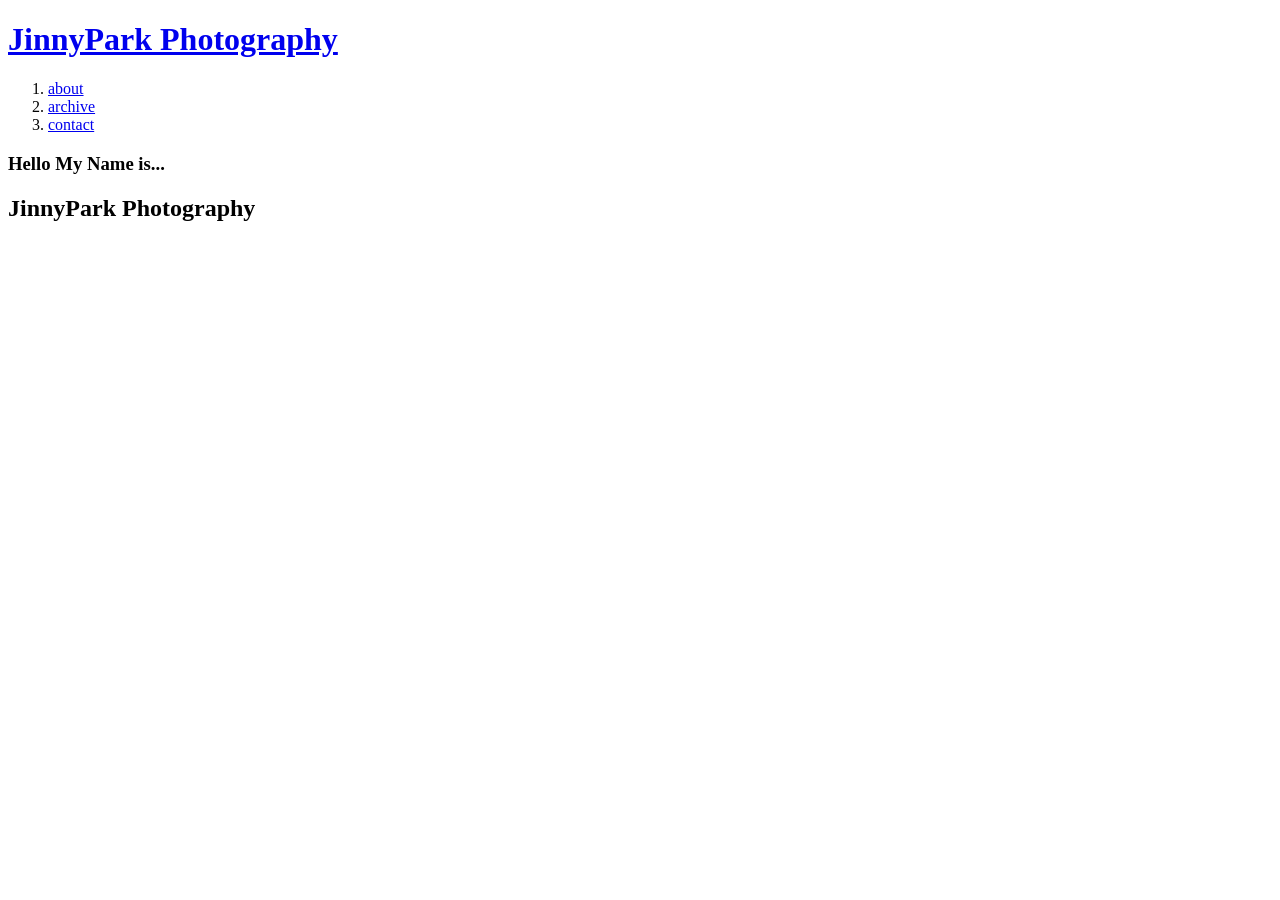
==== about.html @ c0827d61 "new structure" ====
<!DOCTYPE html>
<html lang="ko">
<head>
    <meta charset="UTF-8">
    <meta name="viewport" content="width=device-width, initial-scale=1.0">
    <title>JinnyPark Photography</title>
    <link href="./src/style.css" rel="stylesheet" />
</head>
<body>
    <div id="app"></div>
    <script src="./src/main.js" type="module" defer></script>
    <h1><a href="/">JinnyPark Photography<a></h1>
    <ol>
        <li><a href="/about.html">about</a></li>
        <li><a href="/archive.html">archive</a></li>
        <li><a href="/contact.html">contact</a></li>
    </ol>
    <h3>Hello My Name is...</h3>
    <h2>JinnyPark Photography</h2>
</body>
</html>
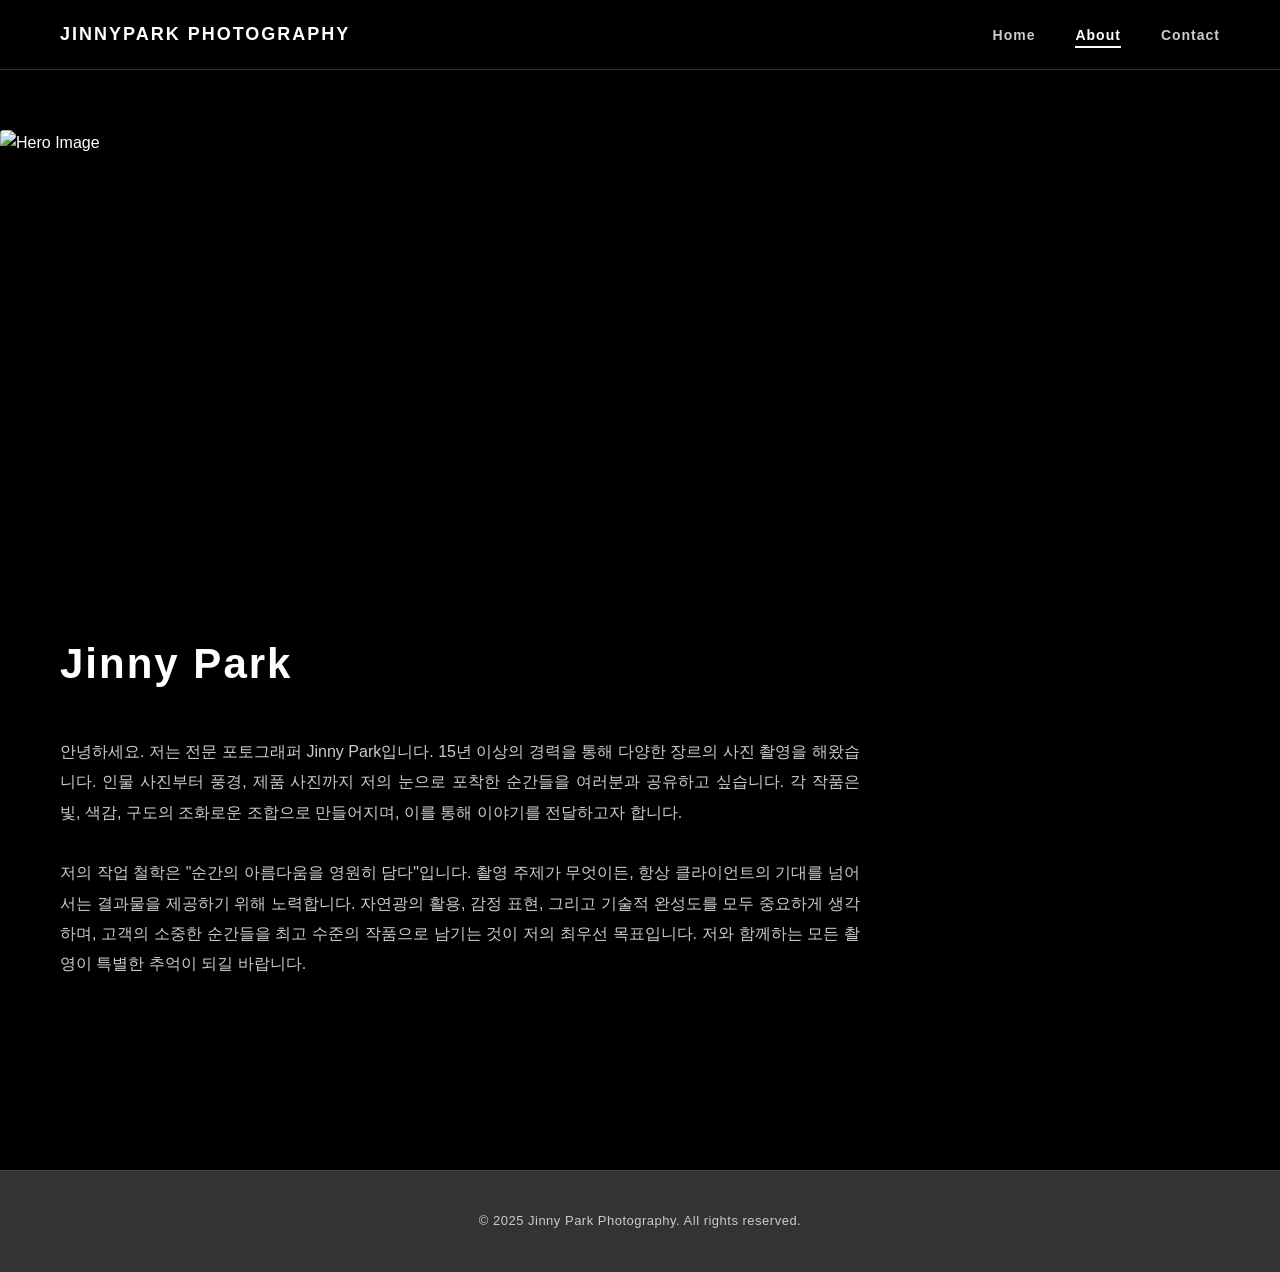
==== commit bf9b28f1: "Jinny Park 포토그래퍼 포트폴리오 웹사이트 - 완전히 새롭게 재구성" ====
--- a/about.html
+++ b/about.html
@@ -3,19 +3,68 @@
 <head>
     <meta charset="UTF-8">
     <meta name="viewport" content="width=device-width, initial-scale=1.0">
-    <title>JinnyPark Photography</title>
-    <link href="./src/style.css" rel="stylesheet" />
+    <meta name="description" content="Jinny Park 포토그래퍼 소개 - 전문성과 예술적 감각을 가진 사진가입���다.">
+    <meta name="keywords" content="포토그래퍼, 전문가, 포트폴리오, Jinny Park">
+    <meta name="author" content="Jinny Park">
+    <meta property="og:title" content="JINNYPARK PHOTOGRAPHY - About">
+    <meta property="og:description" content="Jinny Park 포토그래퍼 소개">
+    <meta property="og:type" content="website">
+    <title>JINNYPARK PHOTOGRAPHY - About</title>
+    <link rel="canonical" href="https://jinnyparkphotography.github.io/about.html">
+    <link rel="stylesheet" href="style.css">
 </head>
 <body>
-    <div id="app"></div>
-    <script src="./src/main.js" type="module" defer></script>
-    <h1><a href="/">JinnyPark Photography<a></h1>
-    <ol>
-        <li><a href="/about.html">about</a></li>
-        <li><a href="/archive.html">archive</a></li>
-        <li><a href="/contact.html">contact</a></li>
-    </ol>
-    <h3>Hello My Name is...</h3>
-    <h2>JinnyPark Photography</h2>
+    <!-- 헤더 -->
+    <header class="header">
+        <div class="container">
+            <div class="header-content">
+                <a href="index.html" class="logo">JINNYPARK PHOTOGRAPHY</a>
+                <nav class="nav">
+                    <ul class="nav-list">
+                        <li><a href="index.html" class="nav-link">Home</a></li>
+                        <li><a href="about.html" class="nav-link active">About</a></li>
+                        <li><a href="contact.html" class="nav-link">Contact</a></li>
+                    </ul>
+                </nav>
+            </div>
+        </div>
+    </header>
+
+    <!-- 메인 콘텐츠 -->
+    <main class="main-content">
+        <!-- 히어로 이미지 -->
+        <section class="hero-section">
+            <img src="https://images.unsplash.com/photo-1511379938547-c1f69b13d835?w=1200&h=600&fit=crop" alt="Hero Image" class="hero-image">
+        </section>
+
+        <!-- 소개글 -->
+        <div class="container">
+            <section class="about-section">
+                <h1 class="about-title">Jinny Park</h1>
+                <div class="about-content">
+                    <p class="about-paragraph">
+                        안녕하세요. 저는 전문 포토그래퍼 Jinny Park입니다. 15년 이상의 경력을 통해 다양한 장르의 사진 촬영을 해왔습니다. 
+                        인물 사진부터 풍경, 제품 사진까지 저의 눈으로 포착한 순간들을 여러분과 공유하고 싶습니다. 
+                        각 작품은 빛, 색감, 구도의 조화로운 조합으로 만들어지며, 이를 통해 이야기를 전달하고자 합니다.
+                    </p>
+                    <p class="about-paragraph">
+                        저의 작업 철학은 "순간의 아름다움을 영원히 담다"입니다. 촬영 주제가 무엇이든, 항상 클라이언트의 기대를 넘어서는 
+                        결과물을 제공하기 위해 노력합니다. 자연광의 활용, 감정 표현, 그리고 기술적 완성도를 모두 중요하게 생각하며, 
+                        고객의 소중한 순간들을 최고 수준의 작품으로 남기는 것이 저의 최우선 목표입니다. 
+                        저와 함께하는 모든 촬영이 특별한 추억이 되길 바랍니다.
+                    </p>
+                </div>
+            </section>
+        </div>
+    </main>
+
+    <!-- 풋터 -->
+    <footer class="footer">
+        <div class="container">
+            <p>&copy; 2025 Jinny Park Photography. All rights reserved.</p>
+        </div>
+    </footer>
+
+    <script src="main.js"></script>
 </body>
 </html>
--- a/style.css
+++ b/style.css
@@ -0,0 +1,505 @@
+/* ==================== 전역 스타일 ==================== */
+* {
+    margin: 0;
+    padding: 0;
+    box-sizing: border-box;
+}
+
+:root {
+    --primary-bg: #000000;
+    --primary-text: #ffffff;
+    --secondary-text: #cccccc;
+    --accent-color: #e0e0e0;
+    --hover-color: #333333;
+    --transition: 0.3s ease;
+}
+
+body {
+    font-family: 'Segoe UI', Tahoma, Geneva, Verdana, sans-serif;
+    background-color: var(--primary-bg);
+    color: var(--primary-text);
+    line-height: 1.6;
+}
+
+html {
+    scroll-behavior: smooth;
+}
+
+.container {
+    max-width: 1200px;
+    margin: 0 auto;
+    padding: 0 20px;
+}
+
+/* ==================== 헤더 스타일 ==================== */
+.header {
+    background-color: var(--primary-bg);
+    border-bottom: 1px solid var(--hover-color);
+    position: sticky;
+    top: 0;
+    z-index: 1000;
+}
+
+.header-content {
+    display: flex;
+    justify-content: space-between;
+    align-items: center;
+    padding: 20px 0;
+}
+
+.logo {
+    font-size: 18px;
+    font-weight: 700;
+    letter-spacing: 2px;
+    text-decoration: none;
+    color: var(--primary-text);
+    transition: color var(--transition);
+}
+
+.logo:hover {
+    color: var(--accent-color);
+}
+
+.nav-list {
+    display: flex;
+    list-style: none;
+    gap: 40px;
+}
+
+.nav-link {
+    text-decoration: none;
+    color: var(--secondary-text);
+    font-size: 14px;
+    font-weight: 600;
+    letter-spacing: 1px;
+    transition: color var(--transition);
+    position: relative;
+}
+
+.nav-link:hover,
+.nav-link.active {
+    color: var(--primary-text);
+}
+
+.nav-link.active::after {
+    content: '';
+    position: absolute;
+    bottom: -5px;
+    left: 0;
+    right: 0;
+    height: 2px;
+    background-color: var(--primary-text);
+}
+
+/* ==================== 반응형: 모바일 헤더 ==================== */
+@media (max-width: 768px) {
+    .header-content {
+        flex-direction: column;
+        gap: 20px;
+    }
+
+    .nav-list {
+        gap: 20px;
+        font-size: 12px;
+    }
+
+    .logo {
+        font-size: 16px;
+    }
+}
+
+/* ==================== 메인 콘텐츠 ==================== */
+.main-content {
+    min-height: calc(100vh - 300px);
+    padding: 60px 0;
+}
+
+/* ==================== 갤러리 섹션 ==================== */
+.gallery-section {
+    padding: 40px 0;
+}
+
+.gallery-title {
+    font-size: 36px;
+    font-weight: 700;
+    margin-bottom: 50px;
+    text-align: center;
+    letter-spacing: 2px;
+}
+
+.gallery-grid {
+    display: grid;
+    grid-template-columns: repeat(auto-fit, minmax(250px, 1fr));
+    gap: 20px;
+    grid-auto-rows: 300px;
+}
+
+.gallery-item {
+    position: relative;
+    overflow: hidden;
+    cursor: pointer;
+    background-color: var(--hover-color);
+    border-radius: 4px;
+    box-shadow: 0 4px 6px rgba(0, 0, 0, 0.3);
+    transition: transform var(--transition);
+}
+
+.gallery-item:nth-child(2) {
+    grid-column: span 1;
+    grid-row: span 2;
+}
+
+.gallery-item:nth-child(5) {
+    grid-column: span 1;
+    grid-row: span 2;
+}
+
+.gallery-item img {
+    width: 100%;
+    height: 100%;
+    object-fit: cover;
+    transition: transform var(--transition);
+}
+
+.gallery-item:hover img {
+    transform: scale(1.05);
+}
+
+.gallery-item .overlay {
+    position: absolute;
+    top: 0;
+    left: 0;
+    width: 100%;
+    height: 100%;
+    background-color: rgba(0, 0, 0, 0.6);
+    display: flex;
+    align-items: center;
+    justify-content: center;
+    opacity: 0;
+    transition: opacity var(--transition);
+    font-size: 16px;
+    font-weight: 600;
+}
+
+.gallery-item:hover .overlay {
+    opacity: 1;
+}
+
+/* ==================== 모달 팝업 ==================== */
+.modal {
+    display: none;
+    position: fixed;
+    top: 0;
+    left: 0;
+    width: 100%;
+    height: 100%;
+    background-color: rgba(0, 0, 0, 0.9);
+    z-index: 2000;
+    align-items: center;
+    justify-content: center;
+    padding: 20px;
+}
+
+.modal.active {
+    display: flex;
+}
+
+.modal-content {
+    position: relative;
+    max-width: 90%;
+    max-height: 90vh;
+    background-color: var(--hover-color);
+    border-radius: 8px;
+    overflow-y: auto;
+    display: flex;
+    flex-direction: column;
+    align-items: center;
+}
+
+.modal-close {
+    position: absolute;
+    top: 20px;
+    right: 30px;
+    font-size: 32px;
+    font-weight: bold;
+    cursor: pointer;
+    color: var(--primary-text);
+    transition: color var(--transition);
+    z-index: 2001;
+}
+
+.modal-close:hover {
+    color: var(--accent-color);
+}
+
+.modal-image {
+    max-width: 100%;
+    max-height: 60vh;
+    object-fit: contain;
+    margin-top: 40px;
+}
+
+.modal-info {
+    padding: 30px 40px;
+    text-align: center;
+    width: 100%;
+}
+
+.modal-info h2 {
+    font-size: 24px;
+    margin-bottom: 15px;
+}
+
+.modal-info p {
+    color: var(--secondary-text);
+    font-size: 14px;
+    line-height: 1.8;
+}
+
+/* ==================== About 섹션 ==================== */
+.hero-section {
+    width: 100%;
+    height: 400px;
+    overflow: hidden;
+    margin-bottom: 60px;
+    border-radius: 4px;
+}
+
+.hero-image {
+    width: 100%;
+    height: 100%;
+    object-fit: cover;
+}
+
+.about-section {
+    padding: 40px 0;
+}
+
+.about-title {
+    font-size: 42px;
+    font-weight: 700;
+    margin-bottom: 40px;
+    letter-spacing: 2px;
+}
+
+.about-content {
+    max-width: 800px;
+}
+
+.about-paragraph {
+    font-size: 16px;
+    line-height: 1.9;
+    margin-bottom: 30px;
+    color: var(--secondary-text);
+    text-align: justify;
+}
+
+/* ==================== Contact 섹션 ==================== */
+.contact-section {
+    max-width: 600px;
+    margin: 0 auto;
+    padding: 40px 0;
+}
+
+.contact-title {
+    font-size: 42px;
+    font-weight: 700;
+    margin-bottom: 20px;
+    text-align: center;
+    letter-spacing: 2px;
+}
+
+.contact-subtitle {
+    text-align: center;
+    color: var(--secondary-text);
+    margin-bottom: 50px;
+    font-size: 16px;
+}
+
+.contact-form {
+    display: flex;
+    flex-direction: column;
+}
+
+.form-group {
+    margin-bottom: 30px;
+}
+
+.form-label {
+    display: block;
+    margin-bottom: 10px;
+    font-size: 14px;
+    font-weight: 600;
+    letter-spacing: 1px;
+}
+
+.form-input,
+.form-textarea {
+    width: 100%;
+    padding: 12px 15px;
+    background-color: var(--hover-color);
+    border: 1px solid #555555;
+    border-radius: 4px;
+    color: var(--primary-text);
+    font-size: 14px;
+    transition: border-color var(--transition);
+    font-family: inherit;
+}
+
+.form-input:focus,
+.form-textarea:focus {
+    outline: none;
+    border-color: var(--accent-color);
+}
+
+.form-textarea {
+    resize: vertical;
+    min-height: 150px;
+}
+
+.submit-btn {
+    background-color: var(--primary-text);
+    color: var(--primary-bg);
+    border: none;
+    padding: 14px 40px;
+    font-size: 14px;
+    font-weight: 700;
+    letter-spacing: 1px;
+    cursor: pointer;
+    border-radius: 4px;
+    transition: all var(--transition);
+}
+
+.submit-btn:hover {
+    background-color: var(--accent-color);
+    transform: translateY(-2px);
+}
+
+.submit-btn:active {
+    transform: translateY(0);
+}
+
+/* ==================== 풋터 ==================== */
+.footer {
+    background-color: var(--hover-color);
+    border-top: 1px solid #444444;
+    padding: 40px 0;
+    text-align: center;
+    margin-top: 60px;
+}
+
+.footer p {
+    color: var(--secondary-text);
+    font-size: 13px;
+    letter-spacing: 0.5px;
+}
+
+/* ==================== 반응형: 태블릿 ==================== */
+@media (max-width: 768px) {
+    .gallery-grid {
+        grid-template-columns: repeat(auto-fit, minmax(150px, 1fr));
+        gap: 15px;
+        grid-auto-rows: 200px;
+    }
+
+    .gallery-item:nth-child(2),
+    .gallery-item:nth-child(5) {
+        grid-column: span 1;
+        grid-row: span 1;
+    }
+
+    .gallery-title {
+        font-size: 28px;
+        margin-bottom: 30px;
+    }
+
+    .hero-section {
+        height: 250px;
+        margin-bottom: 40px;
+    }
+
+    .about-title,
+    .contact-title {
+        font-size: 32px;
+        margin-bottom: 25px;
+    }
+
+    .about-paragraph {
+        font-size: 15px;
+        margin-bottom: 20px;
+    }
+
+    .main-content {
+        padding: 40px 0;
+    }
+}
+
+/* ==================== 반응형: 모바일 ==================== */
+@media (max-width: 480px) {
+    .gallery-grid {
+        grid-template-columns: repeat(2, 1fr);
+        gap: 10px;
+        grid-auto-rows: 150px;
+    }
+
+    .gallery-title {
+        font-size: 24px;
+        margin-bottom: 20px;
+    }
+
+    .gallery-item .overlay {
+        font-size: 12px;
+    }
+
+    .hero-section {
+        height: 200px;
+        margin-bottom: 30px;
+    }
+
+    .about-title,
+    .contact-title {
+        font-size: 26px;
+    }
+
+    .about-paragraph {
+        font-size: 14px;
+        text-align: left;
+    }
+
+    .contact-subtitle {
+        font-size: 14px;
+    }
+
+    .modal-content {
+        border-radius: 0;
+    }
+
+    .modal-image {
+        max-height: 50vh;
+    }
+
+    .modal-info {
+        padding: 20px;
+    }
+
+    .modal-info h2 {
+        font-size: 20px;
+    }
+
+    .modal-info p {
+        font-size: 13px;
+    }
+
+    .main-content {
+        padding: 20px 0;
+    }
+}
+
+/* ==================== 접근성 ==================== */
+@media (prefers-reduced-motion: reduce) {
+    * {
+        animation-duration: 0.01ms !important;
+        animation-iteration-count: 1 !important;
+        transition-duration: 0.01ms !important;
+    }
+}
